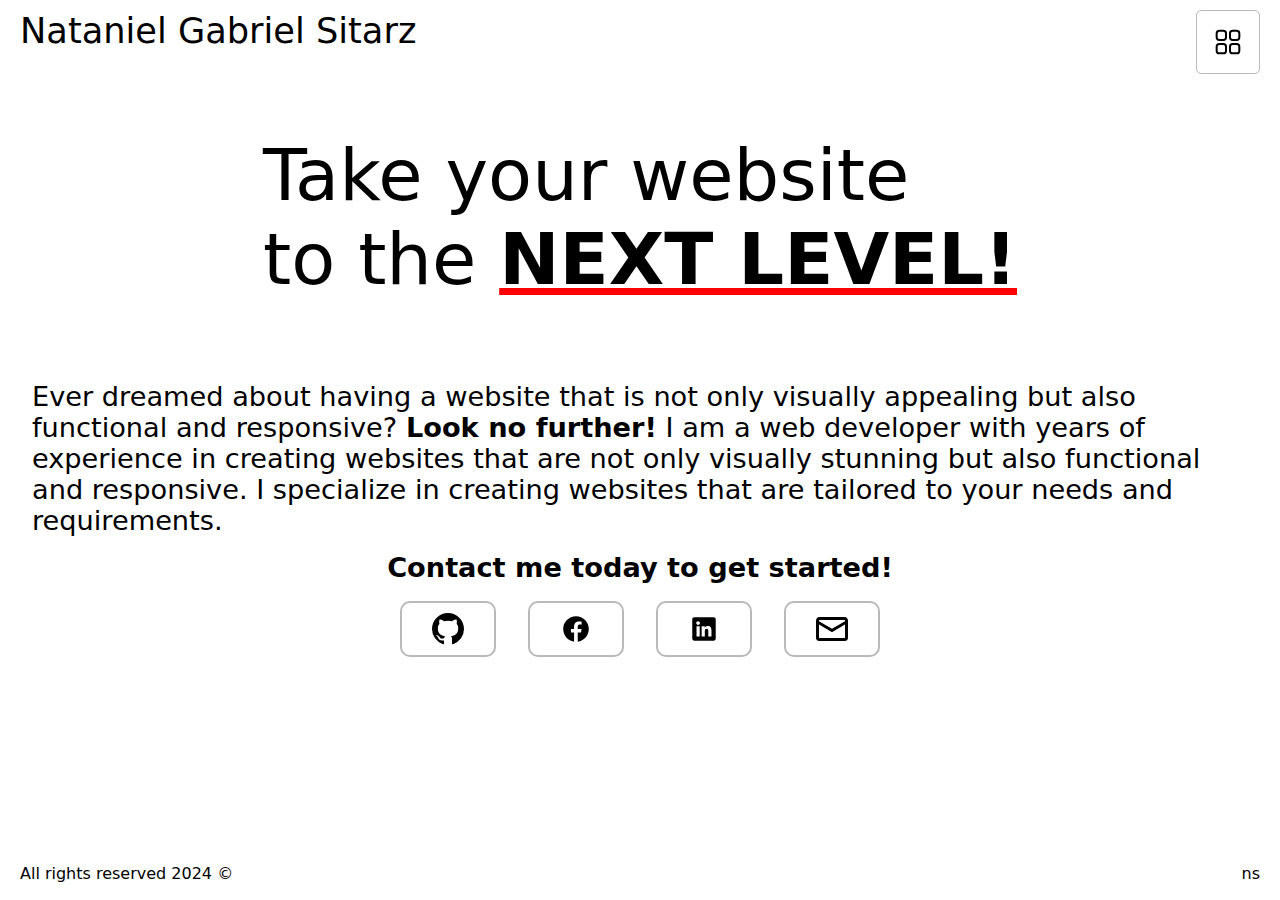
==== index.html @ 4e989852 "`Update CSS files for text formatting and mobile styling`" ====
<!DOCTYPE html>
<html lang="en">

<head>
    <meta charset="UTF-8">
    <meta http-equiv="X-UA-Compatible" content="IE=edge">
    <meta name="viewport" content="width=device-width, initial-scale=0.5">
    <title>ns | home page</title>
    <link rel="stylesheet" href="./css/default.css">
    <link rel="stylesheet" href="./css/content.css">
    <link rel="stylesheet" href="./css/mobile.css">
    <link rel="stylesheet" href="./css/formatting.css">
    <link rel="shortcut icon" href="./img/favicon.png" type="image/x-icon">
    <script src="./scripts/main.js"></script>
    <meta property="og:title" content="ns | web development" />
    <meta property="og:image" content="https://i.ibb.co/548j3fv/b0gbanner.png" />
    <meta property="og:description" content="Probably the best place to find your new website developer!" />
    <meta property="og:url" content="https://natsitarz.tech" />
    <meta property="og:image:width " content="1200 " />
    <meta property="og:image:height " content="627 " />
    <!-- TYPE BELOW IS PROBABLY: 'website' or 'article' or look on https://ogp.me/#types -->
    <meta property="og:type " content="website " />
</head>

<body>
    <div class="fadein ">
        <nav class="nav ">
            <span class="title-text ">Nataniel Gabriel Sitarz</span>
            <a class="this" href="./ ">
                home page
            </a>
            <span>|</span>
            <a href="./t/projects">projects</a>
            <span>|</span>
            <a href="./t/blog">blog</a>
            <span>|</span>
            <a href="./t/about-me">about me</a>
        </nav>
        <nav class="nav-mobile ">
            <span class="title-text ">Nataniel Gabriel Sitarz</span>
            <button onclick="openMenu() "><img src="./img/menu.svg " alt=" "></button>
        </nav>
        <div id="wrapper ">
            <div id="menuList">
                <a class="this " href="./ ">home page</a>
                <a href="./t/projects">projects</a>
                <a href="./t/blog">blog</a>
                <a href="./t/about-me">about me</a>
            </div>
            <div id="container ">
                <div class="content ">
                    <div class="content-left ">
                        <p class="content-title ">Take your website <br>to the <u id="msg " class="animated-underline "><b>NEXT LEVEL!
                    </b></u></p>
                    </div>
                    <div class="content-right ">
                        <p>Ever dreamed about having a website that is not only visually appealing but also functional and responsive? <b>Look no further!</b> I am a web developer with years of experience in creating websites that are not only visually stunning
                            but also functional and responsive. I specialize in creating websites that are tailored to your needs and requirements.</p>
                        <p><b>Contact me today to get started!</b></p>
                        <div class="buttons ">
                            <a href="https://github.com/natsitarz " target="_blank "><button><img src="./img/mark-github.svg " alt="github-logo "></button></a>
                            <a href="https://www.facebook.com/nataniel.sitarz/ " target="_blank "><button><img src="./img/facebook.svg " alt="facebook-logo "></button></a>
                            <a href="https://www.linkedin.com/in/natsitarz/ " target="_blank "><button><img src="./img/linkedin.svg " alt="linkedin-logo "></button></a>
                            <a href="mailto:natsitarz@icloud.com "><button><img src="./img/mail.svg " alt="linkedin-logo "></button>
                        </a>
                        </div>
                    </div>
                </div>
            </div>
        </div>
        <div class="footer ">
            <span>All rights reserved 2024 ©</span>
            <span>ns</span>
        </div>
    </div>
</body>

</html>
---- css/default.css ----
* {
    margin: 0;
    padding: 0;
    -webkit-user-select: none;
    /* Safari */
    -ms-user-select: none;
    /* IE 10 and IE 11 */
    user-select: none;
    /* Standard syntax */
    box-sizing: border-box;
}

body {
    font-family: system-ui, -apple-system, BlinkMacSystemFont, 'Segoe UI', Roboto, Oxygen, Ubuntu, Cantarell, 'Open Sans', 'Helvetica Neue', sans-serif;
    width: 100vw;
    height: 100vh;
}

@media screen and (min-width: 1281px) {
    .nav {
        display: flex;
        justify-content: flex-start;
        align-items: center;
        background-color: #ffffff;
        padding: 10px 20px;
        gap: 2.4rem;
        height: 6vh;
    }
    .nav-mobile {
        display: none;
    }
    #menuList {
        display: none;
    }
}

.footer {
    display: flex;
    position: absolute;
    bottom: 0;
    left: 0;
    justify-content: space-between;
    align-items: center;
    background-color: #ffffff;
    padding: 10px 20px;
    gap: 2.4rem;
    height: 6vh;
    width: 100%;
    color: black;
}

button {
    display: flex;
    justify-content: center;
    align-items: center;
    background-color: #ffffff;
    border: 1px solid rgba(0, 0, 0, 0.274);
    padding: 5px 15px;
    font-size: 1rem;
    font-weight: bold;
    cursor: pointer;
    border-radius: 5px;
}

button:hover {
    background-color: #e0e0e0;
    border: 1px solid rgba(0, 0, 0, 0.623);
}

.fadein {
    opacity: 0;
    -moz-transition: opacity 1.5s;
    -webkit-transition: opacity 1.5s;
    -o-transition: opacity 1.5s;
    transition: opacity 1.5s;
    width: 100%;
    height: 100%;
}

body.loaded .fadein {
    opacity: 1;
}
---- css/content.css ----
.content-title {
    font-size: 4rem;
    font-weight: light;
    margin-bottom: 1rem;
}

.content {
    display: flex;
    justify-content: flex;
    align-items: center;
    height: 90vh;
    width: 100%;
}

.content-right,
.content-left {
    display: flex;
    flex-direction: column;
    justify-content: center;
    align-items: flex-start;
    width: 50%;
    height: 100%;
    padding: 10rem;
    font-size: 1.2rem;
}

.content-right {
    gap: 1rem;
}

.buttons {
    display: flex;
    justify-content: flex-start;
    align-items: center;
    gap: 1rem;
}

.animated-underline {
    position: relative;
    display: inline-block;
    text-decoration: underline;
    text-decoration-color: red;
}

.animated-underline::after {
    content: '';
    font-weight: bolder;
    position: absolute;
    left: 0;
    bottom: 0;
    height: 100%;
    width: 100%;
    background-color: rgb(255, 0, 0);
    transform-origin: bottom left;
    color: white;
    transition: transform 0.5s;
    transform: scaleX(0);
}

.animated-underline:hover::after {
    content: "VIP SECTOR!";
    transform: scaleX(1);
}

.pad {
    overflow: visible;
    width: 100%;
    height: 200px;
    border: 1px solid black;
    display: flex;
    justify-content: flex-end;
    align-items: flex-start;
    flex-direction: column;
    padding: 2rem;
    color: white;
    text-shadow: 2px 2px 2px black;
    filter: grayscale(100%);
    transition: transform 0.5s, filter 0.5s;
    cursor: pointer;
}

.pad:hover {
    filter: grayscale(0%);
    transform: scale(1.1);
}

#a-pad {
    background: url('../img/project-1.png');
    background-size: cover;
    background-position: center;
    background-blend-mode: overlay;
}

#b-pad {
    background: url('../img/project-2.png');
    background-size: cover;
    background-position: center;
    background-blend-mode: overlay;
}

#c-pad {
    background: url('../img/project-3.png');
    background-size: cover;
    background-position: center;
    background-blend-mode: overlay;
    position: relative;
}

#d-pad {
    background: url('../img/project-4.png');
    background-size: cover;
    background-position: center;
    background-blend-mode: overlay;
}

#c-pad>span {
    position: absolute;
    bottom: 0;
    right: 0;
    background-color: red;
    color: white;
    padding: 0.5rem;
    font-size: 0.8rem;
    font-weight: bolder;
    text-transform: uppercase;
}

u {
    text-decoration: underline;
    text-decoration-color: red;
}

.avatar {
    width: 100px;
    height: 100px;
    border-radius: 50%;
    object-fit: cover;
}

.about>img {
    width: 18px;
    height: 18px;
}

.rev {
    filter: invert(100%);
}
---- css/mobile.css ----
@media screen and (max-width: 1280px) {
        .wrapper {
            display: flex;
            flex-direction: column;
            justify-content: center;
            align-items: center;
            height: 88vh;
            width: 88vw;
        }
        .content {
            display: flex;
            justify-content: center;
            align-items: center;
            height: 88vh;
            width: 100vw;
            flex-direction: column;
        }
        .content-right,
        .content-left {
            display: flex;
            flex-direction: column;
            justify-content: center;
            align-items: center;
            width: 100%;
            height: auto;
            padding: 2rem;
            font-size: 1.7rem;
        }
        .content-title {
            font-size: 4.5rem;
            font-weight: light;
        }
        .nav-mobile {
            position: absolute;
            top: 0;
            left: 0;
            display: flex;
            justify-content: space-between;
            align-items: flex-start;
            background-color: #ffffff;
            padding: 10px 20px;
            gap: 2.4rem;
            width: 100%;
            height: auto;
            z-index: 100;
        }
        .nav-mobile>button {
            background-color: transparent;
            color: #000000;
            width: 64px;
            height: 64px;
        }
        .nav-mobile>button>img {
            width: 100%;
            height: 100%;
        }
        .nav-mobile>.title-text {
            font-size: 2.2rem;
            font-weight: lighter;
        }
        .title-text {
            font-size: 2.2rem;
            font-weight: normal;
        }
        .nav {
            display: none;
        }
        #menuList {
            display: flex;
            visibility: hidden;
            opacity: 0;
            position: absolute;
            width: 100%;
            height: 100%;
            flex-direction: column;
            justify-content: center;
            align-items: center;
            gap: 2rem;
            top: 0;
            left: 0;
            z-index: 10;
            background-color: white;
            font-size: xx-large;
            transition: opacity 0.5s, visibility 0.5s;
        }
        .buttons {
            display: flex;
            justify-content: center;
            align-items: center;
            gap: 1rem;
            transform: scale(2);
            padding: 1rem;
        }
        .animated-underline {
            position: relative;
            display: inline-block;
            text-decoration: underline;
            text-decoration-color: red;
        }
        .animated-underline::after {
            content: '';
            font-weight: bolder;
            position: absolute;
            left: 0;
            bottom: 0;
            height: 100%;
            width: 100%;
            background-color: rgb(255, 0, 0);
            transform-origin: bottom left;
            color: white;
            transition: transform 0.5s;
            transform: scaleX(0);
        }
        .animated-underline:hover::after {
            content: "VIP SECTOR!";
            transform: scaleX(1);
        }
    }
---- css/formatting.css ----
.title-text {
    font-size: 2rem;
    font-weight: lighter;
}

a:hover {
    text-decoration: underline;
    text-decoration-color: red;
    text-decoration-thickness: 3px;
    transition: text-decoration-color 0.5s;
}

a,
a:active {
    font-weight: bolder;
    position: relative;
    display: inline-block;
    text-decoration: underline;
    text-decoration-color: transparent;
}

a.this {
    text-decoration: underline;
    text-decoration-color: red;
    font-weight: bolder;
    text-decoration-thickness: 3px;
}

a:visited,
a:link {
    color: black;
}
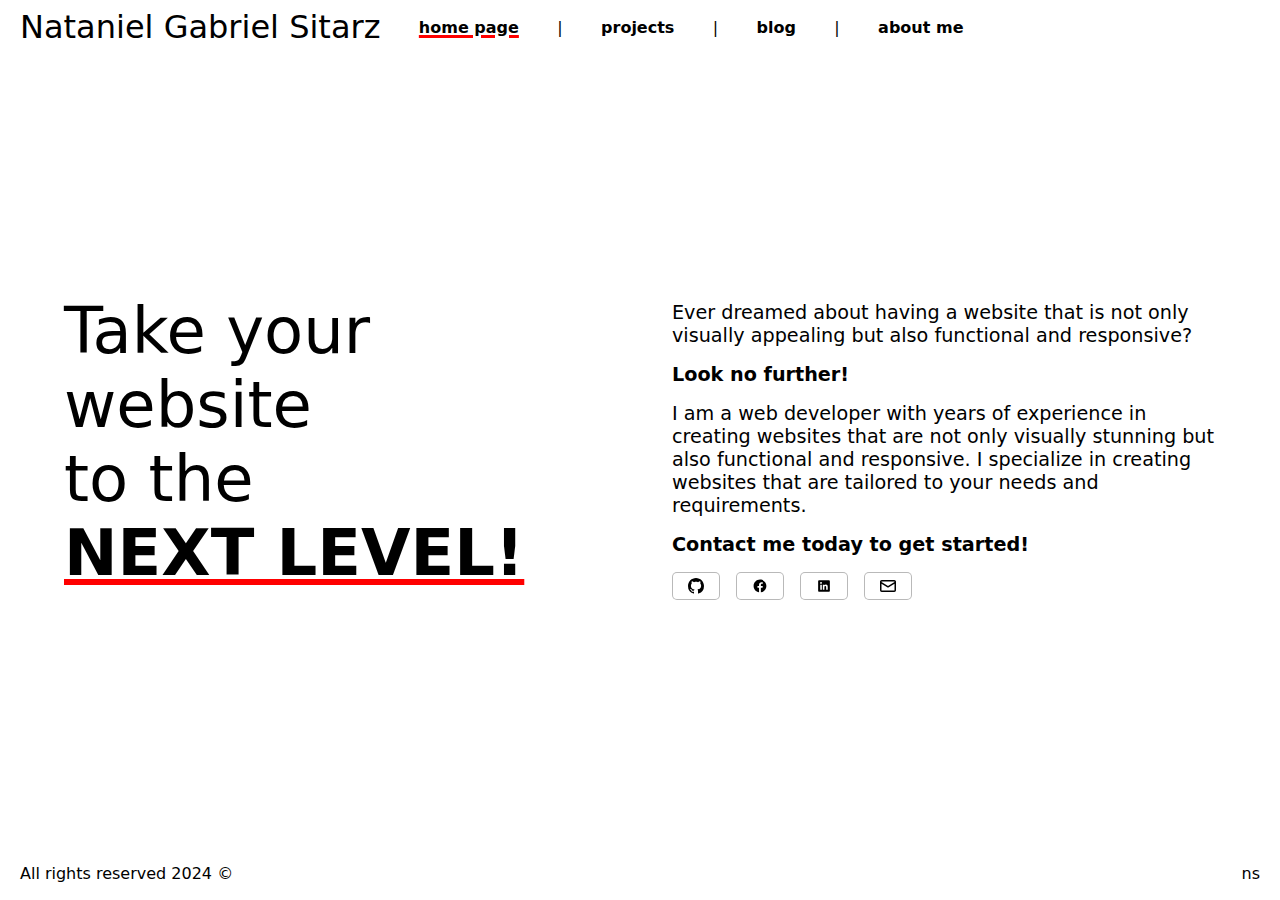
==== commit 82840776: "Update CSS files to adjust site view" ====
--- a/index.html
+++ b/index.html
@@ -54,8 +54,9 @@
                     </b></u></p>
                     </div>
                     <div class="content-right ">
-                        <p>Ever dreamed about having a website that is not only visually appealing but also functional and responsive? <b>Look no further!</b> I am a web developer with years of experience in creating websites that are not only visually stunning
-                            but also functional and responsive. I specialize in creating websites that are tailored to your needs and requirements.</p>
+                        <p>Ever dreamed about having a website that is not only visually appealing but also functional and responsive?</p>
+                        <p><b>Look no further!</b></p>
+                        <p> I am a web developer with years of experience in creating websites that are not only visually stunning but also functional and responsive. I specialize in creating websites that are tailored to your needs and requirements.</p>
                         <p><b>Contact me today to get started!</b></p>
                         <div class="buttons ">
                             <a href="https://github.com/natsitarz " target="_blank "><button><img src="./img/mark-github.svg " alt="github-logo "></button></a>
--- a/css/default.css
+++ b/css/default.css
@@ -16,22 +16,22 @@
     height: 100vh;
 }
 
-@media screen and (min-width: 1281px) {
-    .nav {
-        display: flex;
-        justify-content: flex-start;
-        align-items: center;
-        background-color: #ffffff;
-        padding: 10px 20px;
-        gap: 2.4rem;
-        height: 6vh;
-    }
-    .nav-mobile {
-        display: none;
-    }
-    #menuList {
-        display: none;
-    }
+.nav {
+    display: flex;
+    justify-content: flex-start;
+    align-items: center;
+    background-color: #ffffff;
+    padding: 10px 20px;
+    gap: 2.4rem;
+    height: 6vh;
+}
+
+.nav-mobile {
+    display: none;
+}
+
+#menuList {
+    display: none;
 }
 
 .footer {
@@ -68,6 +68,7 @@
 }
 
 .fadein {
+    position: relative;
     opacity: 0;
     -moz-transition: opacity 1.5s;
     -webkit-transition: opacity 1.5s;
--- a/css/content.css
+++ b/css/content.css
@@ -8,8 +8,9 @@
     display: flex;
     justify-content: flex;
     align-items: center;
-    height: 90vh;
+    height: 88vh;
     width: 100%;
+    padding: 0 2rem;
 }
 
 .content-right,
@@ -20,7 +21,7 @@
     align-items: flex-start;
     width: 50%;
     height: 100%;
-    padding: 10rem;
+    padding: 2rem;
     font-size: 1.2rem;
 }
 
@@ -53,6 +54,7 @@
     background-color: rgb(255, 0, 0);
     transform-origin: bottom left;
     color: white;
+    font-size: 4rem;
     transition: transform 0.5s;
     transform: scaleX(0);
 }
@@ -89,6 +91,7 @@
     background-size: cover;
     background-position: center;
     background-blend-mode: overlay;
+    position: relative;
 }
 
 #b-pad {
@@ -96,6 +99,7 @@
     background-size: cover;
     background-position: center;
     background-blend-mode: overlay;
+    position: relative;
 }
 
 #c-pad {
@@ -111,18 +115,7 @@
     background-size: cover;
     background-position: center;
     background-blend-mode: overlay;
-}
-
-#c-pad>span {
-    position: absolute;
-    bottom: 0;
-    right: 0;
-    background-color: red;
-    color: white;
-    padding: 0.5rem;
-    font-size: 0.8rem;
-    font-weight: bolder;
-    text-transform: uppercase;
+    position: relative;
 }
 
 u {
--- a/css/mobile.css
+++ b/css/mobile.css
@@ -1,17 +1,20 @@
-    @media screen and (max-width: 1280px) {
+    @media screen and (max-width: 1260px) {
+        .pad {
+            overflow: visible;
+        }
         .wrapper {
             display: flex;
             flex-direction: column;
             justify-content: center;
             align-items: center;
-            height: 88vh;
+            height: 90vh;
             width: 88vw;
         }
         .content {
             display: flex;
             justify-content: center;
             align-items: center;
-            height: 88vh;
+            height: 100vh;
             width: 100vw;
             flex-direction: column;
         }
@@ -28,7 +31,7 @@
         }
         .content-title {
             font-size: 4.5rem;
-            font-weight: light;
+            font-weight: 300;
         }
         .nav-mobile {
             position: absolute;
@@ -110,6 +113,7 @@
             color: white;
             transition: transform 0.5s;
             transform: scaleX(0);
+            font-size: 4rem;
         }
         .animated-underline:hover::after {
             content: "VIP SECTOR!";
--- a/css/formatting.css
+++ b/css/formatting.css
@@ -29,4 +29,16 @@
 a:visited,
 a:link {
     color: black;
+}
+
+div.pad>span {
+    position: absolute;
+    bottom: 0;
+    right: 0;
+    background-color: red;
+    color: white;
+    padding: 0.5rem;
+    font-size: 0.8rem;
+    font-weight: bolder;
+    text-transform: uppercase;
 }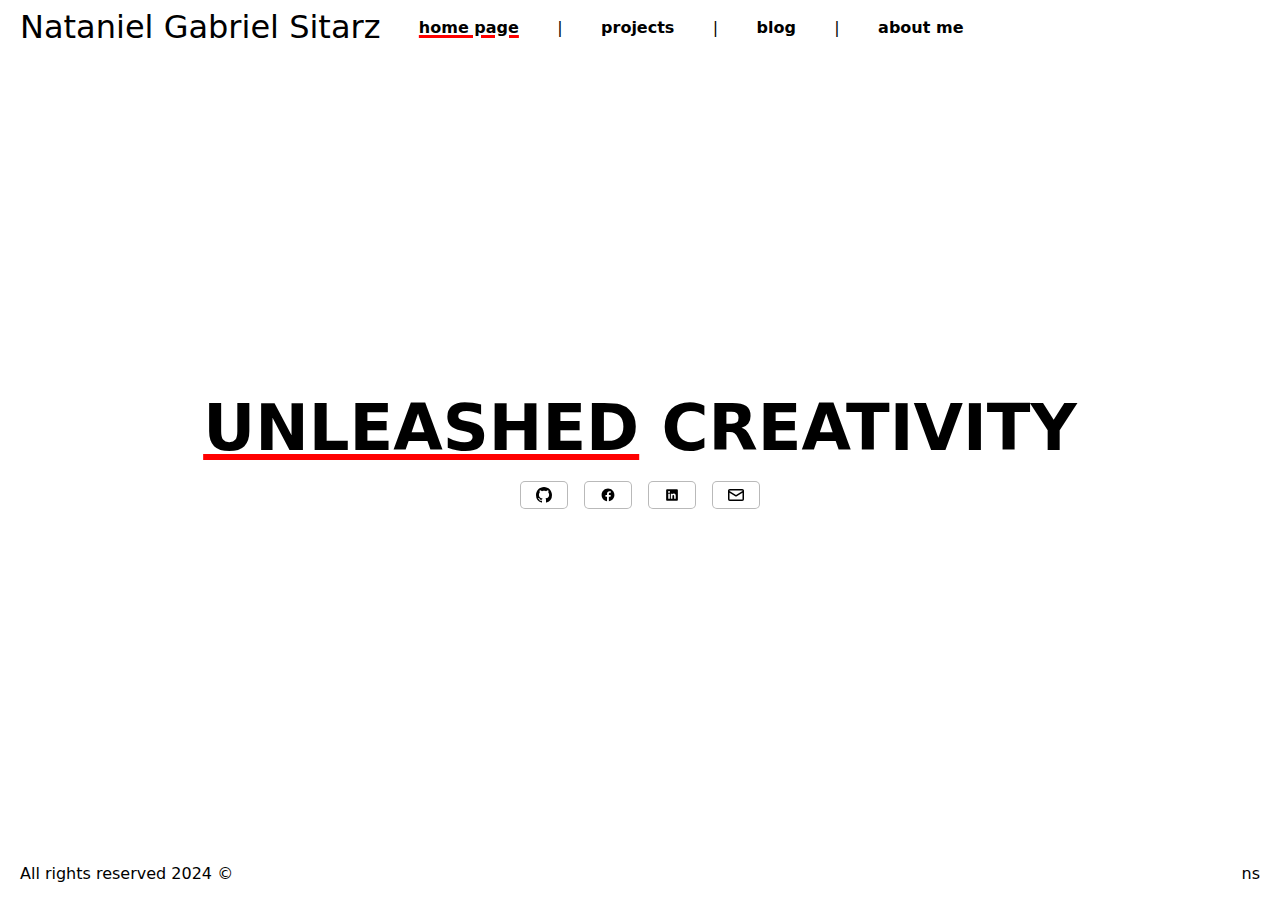
==== commit 2e9878ed: "Adjust alignment and width of content and navigation bar in mobile view, and update home page with "" ====
--- a/index.html
+++ b/index.html
@@ -49,21 +49,15 @@
             </div>
             <div id="container ">
                 <div class="content ">
-                    <div class="content-left ">
-                        <p class="content-title ">Take your website <br>to the <u id="msg " class="animated-underline "><b>NEXT LEVEL!
-                    </b></u></p>
-                    </div>
-                    <div class="content-right ">
-                        <p>Ever dreamed about having a website that is not only visually appealing but also functional and responsive?</p>
-                        <p><b>Look no further!</b></p>
-                        <p> I am a web developer with years of experience in creating websites that are not only visually stunning but also functional and responsive. I specialize in creating websites that are tailored to your needs and requirements.</p>
-                        <p><b>Contact me today to get started!</b></p>
+                    <div class="content-home ">
+                        <p class="content-title-home "><u id="msg " class="animated-underline "><b>UNLEASHED
+                    </b></u> CREATIVITY</p>
                         <div class="buttons ">
                             <a href="https://github.com/natsitarz " target="_blank "><button><img src="./img/mark-github.svg " alt="github-logo "></button></a>
                             <a href="https://www.facebook.com/nataniel.sitarz/ " target="_blank "><button><img src="./img/facebook.svg " alt="facebook-logo "></button></a>
                             <a href="https://www.linkedin.com/in/natsitarz/ " target="_blank "><button><img src="./img/linkedin.svg " alt="linkedin-logo "></button></a>
                             <a href="mailto:natsitarz@icloud.com "><button><img src="./img/mail.svg " alt="linkedin-logo "></button>
-                        </a>
+                    </a>
                         </div>
                     </div>
                 </div>
--- a/css/default.css
+++ b/css/default.css
@@ -18,6 +18,9 @@
 
 .nav {
     display: flex;
+    position: sticky;
+    top: 0;
+    width: 100%;
     justify-content: flex-start;
     align-items: center;
     background-color: #ffffff;
@@ -35,10 +38,9 @@
 }
 
 .footer {
+    position: fixed;
+    bottom: 0;
     display: flex;
-    position: absolute;
-    bottom: 0;
-    left: 0;
     justify-content: space-between;
     align-items: center;
     background-color: #ffffff;
--- a/css/content.css
+++ b/css/content.css
@@ -4,20 +4,61 @@
     margin-bottom: 1rem;
 }
 
+.content-title-home {
+    font-size: 4rem;
+    font-weight: bolder;
+    margin-bottom: 1rem;
+}
+
+#wrapper,
+#container {
+    display: flex;
+    flex-direction: column;
+    width: 100%;
+    height: 100%;
+}
+
 .content {
     display: flex;
-    justify-content: flex;
+    justify-content: center;
     align-items: center;
-    height: 88vh;
+    min-height: 88vh;
     width: 100%;
     padding: 0 2rem;
+}
+
+.content-home {
+    display: flex;
+    justify-content: center;
+    align-items: center;
+    min-height: 88vh;
+    width: 100%;
+    padding: 0 2rem;
+    flex-direction: column;
+    text-align: center;
+}
+
+.content-projects {
+    display: flex;
+    justify-content: flex-start;
+    align-items: flex-start;
+    min-height: fit-content;
+    width: 100%;
+    padding: 0 2rem;
+}
+
+.content-projects>.content-left {
+    padding-top: 5rem;
+}
+
+.content-projects>.content-right {
+    align-self: center;
 }
 
 .content-right,
 .content-left {
     display: flex;
     flex-direction: column;
-    justify-content: center;
     align-items: flex-start;
     width: 50%;
     height: 100%;
@@ -27,6 +68,12 @@
 
 .content-right {
     gap: 1rem;
+    justify-content: center;
+}
+
+.content-left {
+    gap: 1rem;
+    justify-content: flex-start;
 }
 
 .buttons {
@@ -60,14 +107,14 @@
 }
 
 .animated-underline:hover::after {
-    content: "VIP SECTOR!";
+    content: "UNSTABLE";
     transform: scaleX(1);
 }
 
 .pad {
     overflow: visible;
     width: 100%;
-    height: 200px;
+    height: fit-content;
     border: 1px solid black;
     display: flex;
     justify-content: flex-end;
@@ -97,7 +144,7 @@
 #b-pad {
     background: url('../img/project-2.png');
     background-size: cover;
-    background-position: center;
+    background-position: right;
     background-blend-mode: overlay;
     position: relative;
 }
--- a/css/mobile.css
+++ b/css/mobile.css
@@ -2,19 +2,12 @@
         .pad {
             overflow: visible;
         }
-        .wrapper {
-            display: flex;
-            flex-direction: column;
-            justify-content: center;
-            align-items: center;
-            height: 90vh;
-            width: 88vw;
-        }
-        .content {
+        .content,
+        .content-projects {
             display: flex;
             justify-content: center;
             align-items: center;
-            height: 100vh;
+            margin: 0 auto;
             width: 100vw;
             flex-direction: column;
         }
@@ -26,15 +19,19 @@
             align-items: center;
             width: 100%;
             height: auto;
-            padding: 2rem;
+            padding: 1rem;
             font-size: 1.7rem;
         }
         .content-title {
             font-size: 4.5rem;
             font-weight: 300;
         }
+        .content-title-home {
+            font-size: 4.5rem;
+            font-weight: bolder;
+        }
         .nav-mobile {
-            position: absolute;
+            position: sticky;
             top: 0;
             left: 0;
             display: flex;
@@ -99,6 +96,8 @@
             display: inline-block;
             text-decoration: underline;
             text-decoration-color: red;
+            font-weight: bolder;
+            font-size: 4rem;
         }
         .animated-underline::after {
             content: '';
@@ -116,7 +115,7 @@
             font-size: 4rem;
         }
         .animated-underline:hover::after {
-            content: "VIP SECTOR!";
+            content: "UNSTABLE";
             transform: scaleX(1);
         }
     }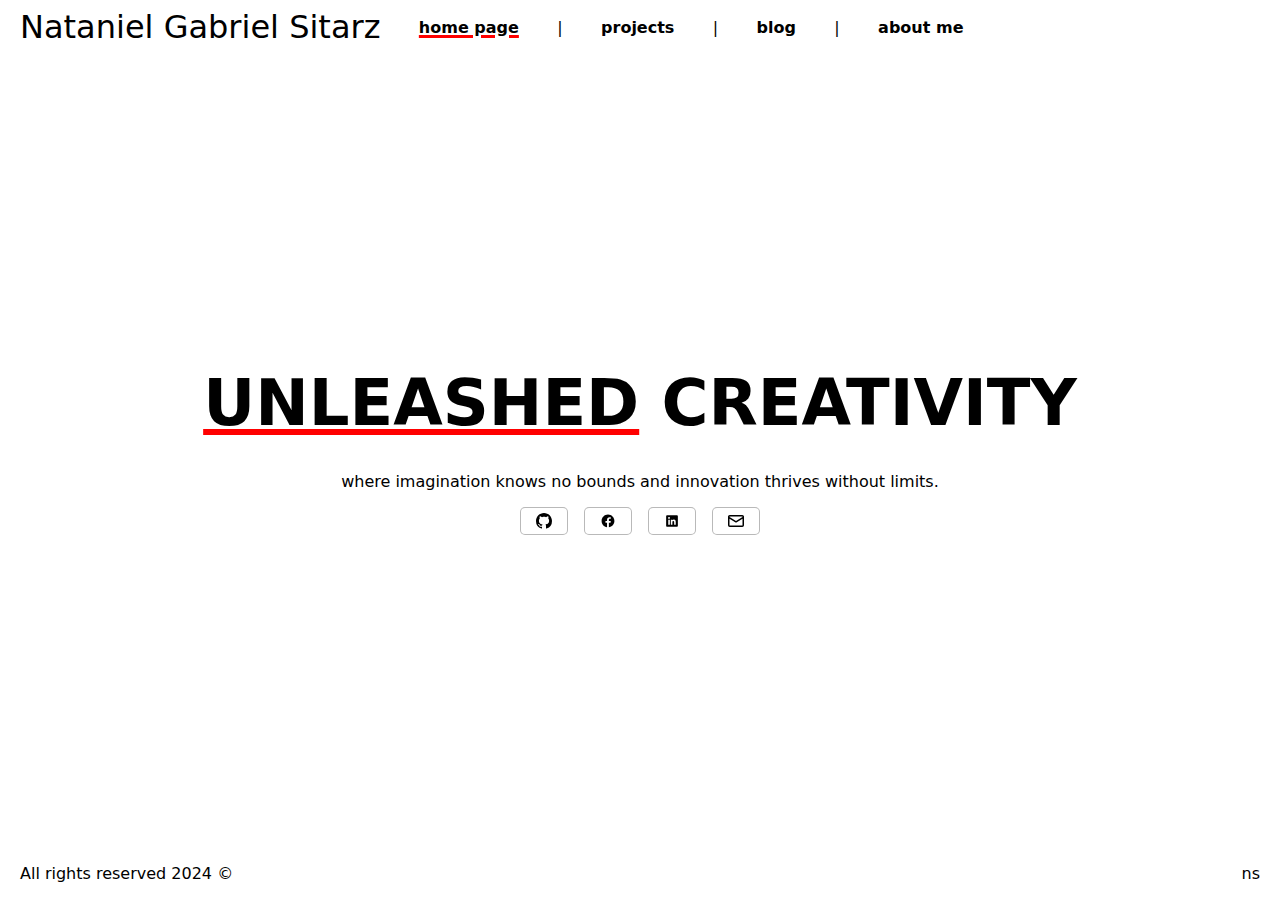
==== commit da94a794: "Refactor CSS to add gap between elements in content section" ====
--- a/index.html
+++ b/index.html
@@ -52,6 +52,7 @@
                     <div class="content-home ">
                         <p class="content-title-home "><u id="msg " class="animated-underline "><b>UNLEASHED
                     </b></u> CREATIVITY</p>
+                        <p>where imagination knows no bounds and innovation thrives without limits.</p>
                         <div class="buttons ">
                             <a href="https://github.com/natsitarz " target="_blank "><button><img src="./img/mark-github.svg " alt="github-logo "></button></a>
                             <a href="https://www.facebook.com/nataniel.sitarz/ " target="_blank "><button><img src="./img/facebook.svg " alt="facebook-logo "></button></a>
--- a/css/default.css
+++ b/css/default.css
@@ -8,6 +8,7 @@
     user-select: none;
     /* Standard syntax */
     box-sizing: border-box;
+    -webkit-font-smoothing: subpixel-antialiased;
 }
 
 body {
@@ -49,6 +50,7 @@
     height: 6vh;
     width: 100%;
     color: black;
+    z-index: 100;
 }
 
 button {
--- a/css/content.css
+++ b/css/content.css
@@ -10,41 +10,55 @@
     margin-bottom: 1rem;
 }
 
-#wrapper,
-#container {
-    display: flex;
-    flex-direction: column;
+.content {
+    display: flex;
+    justify-content: center;
+    align-items: center;
+    min-height: 88vh;
+    width: 100%;
+    padding: 0 2rem;
+}
+
+.content-home {
+    display: flex;
+    justify-content: center;
+    align-items: center;
+    min-height: fit-content;
+    width: 100%;
+    padding: 0 2rem;
+    flex-direction: column;
+    text-align: center;
+    gap: 1rem;
+}
+
+.content-projects {
+    display: flex;
+    justify-content: flex-start;
+    align-items: flex-start;
+    min-height: fit-content;
+    width: 100%;
+    padding: 0 2rem;
+}
+
+.content-blog {
+    display: flex;
+    justify-content: flex-start;
+    align-items: flex-start;
+    min-height: fit-content;
+    width: 100%;
+    padding: 0 2rem;
+    flex-direction: column;
+}
+
+.content-blog>.content-right {
+    display: flex;
+    justify-content: center;
+    align-items: center;
     width: 100%;
     height: 100%;
-}
-
-.content {
-    display: flex;
-    justify-content: center;
-    align-items: center;
-    min-height: 88vh;
-    width: 100%;
-    padding: 0 2rem;
-}
-
-.content-home {
-    display: flex;
-    justify-content: center;
-    align-items: center;
-    min-height: 88vh;
-    width: 100%;
-    padding: 0 2rem;
-    flex-direction: column;
-    text-align: center;
-}
-
-.content-projects {
-    display: flex;
-    justify-content: flex-start;
-    align-items: flex-start;
-    min-height: fit-content;
-    width: 100%;
-    padding: 0 2rem;
+    padding: 2rem;
+    flex-direction: row;
+    align-self: center;
 }
 
 .content-projects>.content-left {
@@ -111,7 +125,8 @@
     transform: scaleX(1);
 }
 
-.pad {
+.pad,
+.placeholder-pad {
     overflow: visible;
     width: 100%;
     height: fit-content;
@@ -123,46 +138,62 @@
     padding: 2rem;
     color: white;
     text-shadow: 2px 2px 2px black;
+    position: relative;
+    cursor: pointer;
+    backface-visibility: hidden;
+}
+
+.placeholder-pad {
+    background: url('../img/placeholder.png');
+}
+
+div[id*='-pad'],
+.placeholder-pad {
     filter: grayscale(100%);
-    transition: transform 0.5s, filter 0.5s;
-    cursor: pointer;
-}
-
-.pad:hover {
+    transition: transform 0.5s, background-size 0.5s, filter 0.5s;
+    background-size: 100%;
+    background-position: center;
+    background-blend-mode: overlay;
+    position: relative;
+}
+
+div[id*='pad']:hover,
+.placeholder-pad:hover {
+    transform: translateX(0.75rem);
     filter: grayscale(0%);
-    transform: scale(1.1);
+    z-index: 99;
+    background-size: 105%;
+}
+
+#a-pad:hover,
+#b-pad:hover,
+#c-pad:hover,
+#d-pad:hover {
+    background-size: 105%;
 }
 
 #a-pad {
     background: url('../img/project-1.png');
-    background-size: cover;
-    background-position: center;
-    background-blend-mode: overlay;
-    position: relative;
+    background-size: 100%;
+    background-position: center;
 }
 
 #b-pad {
     background: url('../img/project-2.png');
-    background-size: cover;
+    background-size: 100%;
     background-position: right;
-    background-blend-mode: overlay;
-    position: relative;
 }
 
 #c-pad {
     background: url('../img/project-3.png');
-    background-size: cover;
-    background-position: center;
-    background-blend-mode: overlay;
-    position: relative;
+    background-size: 100%;
+    background-position: center;
 }
 
 #d-pad {
     background: url('../img/project-4.png');
-    background-size: cover;
-    background-position: center;
-    background-blend-mode: overlay;
-    position: relative;
+    background-size: 100%;
+    background-position: center;
 }
 
 u {
--- a/css/mobile.css
+++ b/css/mobile.css
@@ -3,12 +3,16 @@
             overflow: visible;
         }
         .content,
-        .content-projects {
+        .content-projects,
+        .content-blog {
             display: flex;
             justify-content: center;
             align-items: center;
             margin: 0 auto;
             width: 100vw;
+            flex-direction: column;
+        }
+        .content-blog>.content-right {
             flex-direction: column;
         }
         .content-right,
--- a/css/formatting.css
+++ b/css/formatting.css
@@ -41,4 +41,12 @@
     font-size: 0.8rem;
     font-weight: bolder;
     text-transform: uppercase;
+}
+
+.about {
+    display: flex;
+    flex-direction: column;
+    align-items: flex-start;
+    gap: 1rem;
+    text-align: justify;
 }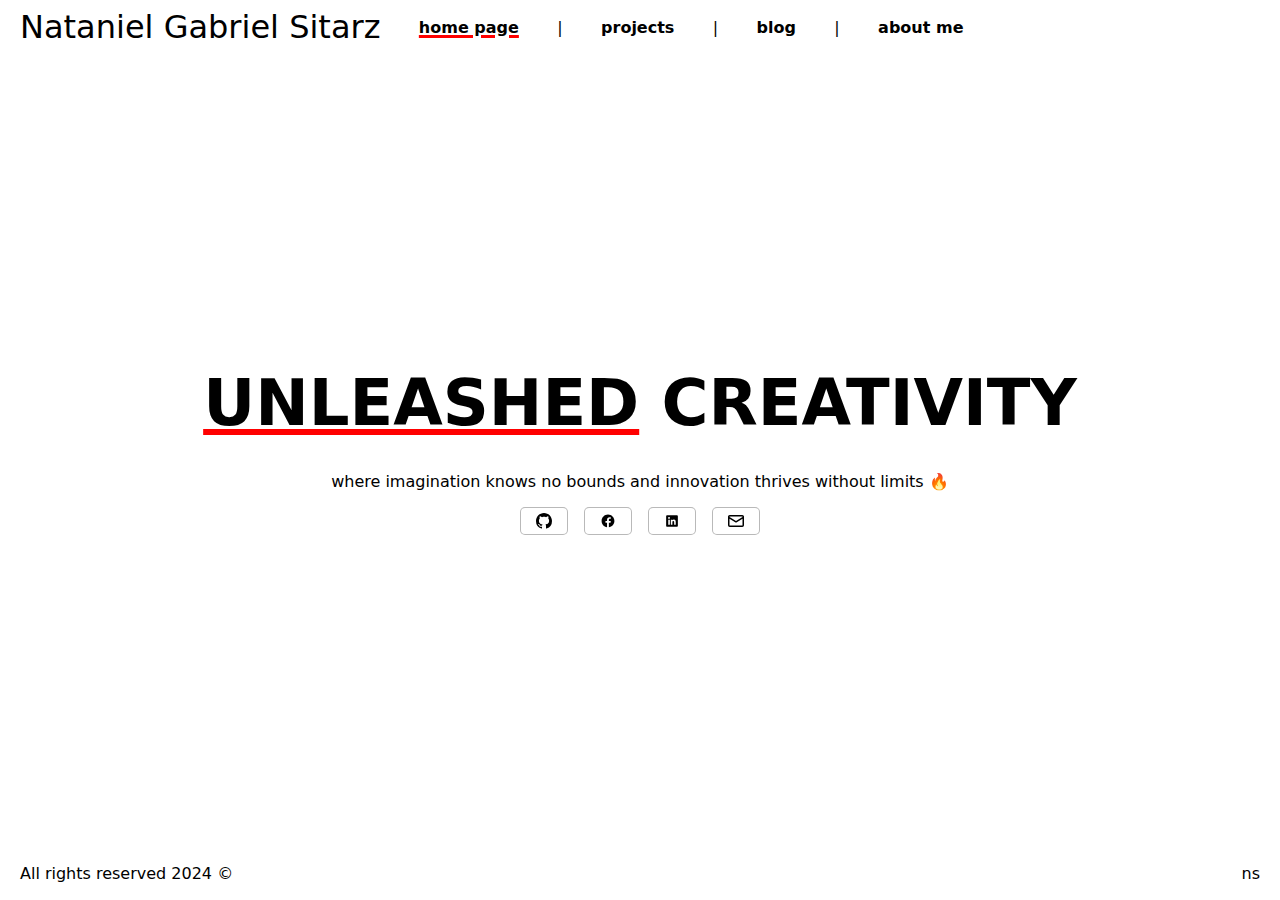
==== commit 31a5616f: "Refactor mobile CSS to update graphics section in t/graphics-section.html" ====
--- a/index.html
+++ b/index.html
@@ -12,9 +12,9 @@
     <link rel="stylesheet" href="./css/formatting.css">
     <link rel="shortcut icon" href="./img/favicon.png" type="image/x-icon">
     <script src="./scripts/main.js"></script>
-    <meta property="og:title" content="ns | web development" />
-    <meta property="og:image" content="https://i.ibb.co/548j3fv/b0gbanner.png" />
-    <meta property="og:description" content="Probably the best place to find your new website developer!" />
+    <meta property="og:title" content="ns | bringing concepts to life" />
+    <meta property="og:image" content="https://i.ibb.co/0CBN6vx/banner.png" />
+    <meta property="og:description" content="Breathing life into ideas with creativity and innovation." />
     <meta property="og:url" content="https://natsitarz.tech" />
     <meta property="og:image:width " content="1200 " />
     <meta property="og:image:height " content="627 " />
@@ -52,12 +52,12 @@
                     <div class="content-home ">
                         <p class="content-title-home "><u id="msg " class="animated-underline "><b>UNLEASHED
                     </b></u> CREATIVITY</p>
-                        <p>where imagination knows no bounds and innovation thrives without limits.</p>
+                        <p>where imagination knows no bounds and innovation thrives without limits 🔥</p>
                         <div class="buttons ">
                             <a href="https://github.com/natsitarz " target="_blank "><button><img src="./img/mark-github.svg " alt="github-logo "></button></a>
                             <a href="https://www.facebook.com/nataniel.sitarz/ " target="_blank "><button><img src="./img/facebook.svg " alt="facebook-logo "></button></a>
                             <a href="https://www.linkedin.com/in/natsitarz/ " target="_blank "><button><img src="./img/linkedin.svg " alt="linkedin-logo "></button></a>
-                            <a href="mailto:natsitarz@icloud.com "><button><img src="./img/mail.svg " alt="linkedin-logo "></button>
+                            <a href="mailto:natsitarz@icloud.com "><button><img src="./img/mail.svg " alt="mail-logo "></button>
                     </a>
                         </div>
                     </div>
--- a/css/default.css
+++ b/css/default.css
@@ -28,6 +28,7 @@
     padding: 10px 20px;
     gap: 2.4rem;
     height: 6vh;
+    z-index: 100;
 }
 
 .nav-mobile {
--- a/css/content.css
+++ b/css/content.css
@@ -59,10 +59,6 @@
     padding: 2rem;
     flex-direction: row;
     align-self: center;
-}
-
-.content-projects>.content-left {
-    padding-top: 5rem;
 }
 
 .content-projects>.content-right {
@@ -115,7 +111,6 @@
     background-color: rgb(255, 0, 0);
     transform-origin: bottom left;
     color: white;
-    font-size: 4rem;
     transition: transform 0.5s;
     transform: scaleX(0);
 }
@@ -213,6 +208,15 @@
     height: 18px;
 }
 
+.project-icons {
+    display: flex;
+    justify-content: flex-start;
+    align-items: flex-start;
+    gap: 0.4rem;
+}
+
 .rev {
     filter: invert(100%);
+    width: 18px;
+    height: 18px;
 }--- a/css/mobile.css
+++ b/css/mobile.css
@@ -1,15 +1,27 @@
-    @media screen and (max-width: 1260px) {
+    @media screen and (max-width: 960px) {
+        body {
+            height: 100dvh;
+        }
         .pad {
             overflow: visible;
         }
-        .content,
-        .content-projects,
-        .content-blog {
+        .content {
             display: flex;
             justify-content: center;
             align-items: center;
             margin: 0 auto;
             width: 100vw;
+            min-height: 88dvh;
+            flex-direction: column;
+        }
+        .content-projects,
+        .content-blog {
+            display: flex;
+            justify-content: flex-start;
+            align-items: center;
+            margin: 2rem auto;
+            width: 100vw;
+            min-height: 88dvh;
             flex-direction: column;
         }
         .content-blog>.content-right {
@@ -101,7 +113,6 @@
             text-decoration: underline;
             text-decoration-color: red;
             font-weight: bolder;
-            font-size: 4rem;
         }
         .animated-underline::after {
             content: '';
@@ -116,10 +127,8 @@
             color: white;
             transition: transform 0.5s;
             transform: scaleX(0);
-            font-size: 4rem;
         }
         .animated-underline:hover::after {
             content: "UNSTABLE";
-            transform: scaleX(1);
         }
     }